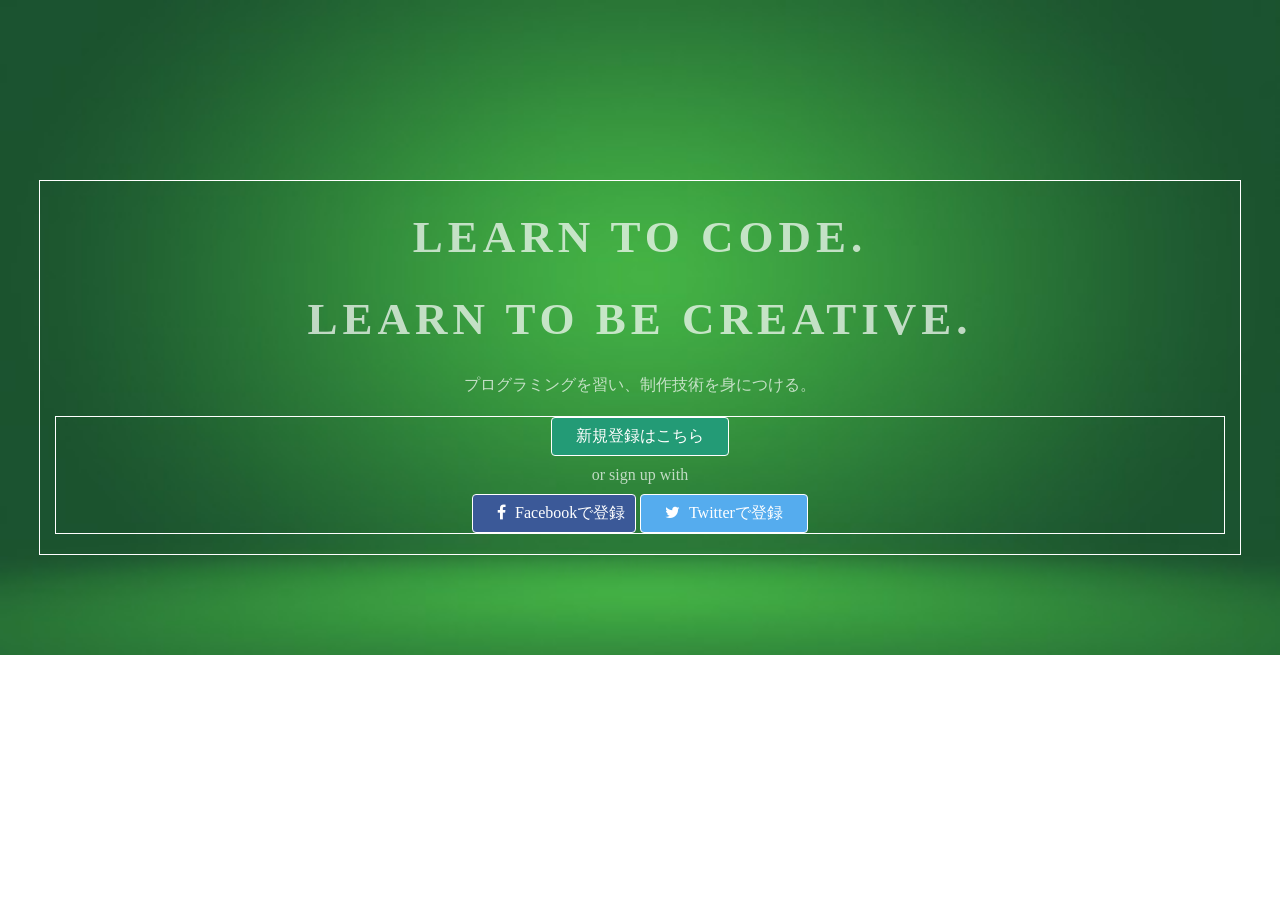
==== mygit_pracitice2.html @ 331b196c "Layout center add icon bottom" ====
<!DOCTYPE html>
<html lang="ja">

<head>
    <meta charset="UTF-8">
    <meta name="viewport" content="width=device-width, initial-scale=1">
    <title>SampleSite</title>
    <link rel="stylesheet" href="stylesheet.css">
    <link rel="stylesheet" href="https://maxcdn.bootstrapcdn.com/font-awesome/4.3.0/css/font-awesome.min.css">
</head>

<body>
    
    <header></header>

    <div class="top-wrapper">

        <div class="container">

            <h1>LEARN TO CODE.</h1>
            <h1>LEARN TO BE CREATIVE.</h1>
            <p>プログラミングを習い、制作技術を身につける。</p>
            <div class="btn-wrapper">
                <a href="#" class="btn signup">新規登録はこちら</a>
                <p>or sign up with</p>
                <a href="#" class="btn facebook">
                    <span class=" fa fa-facebook"></span>
                    Facebookで登録
                </a>
                <a href="#" class="btn twitter">
                    <span class="fa fa-twitter"></span>
                    Twitterで登録
                </a>
            </div>

        </div>

    </div>


    <div class="lesson-wrapper"></div>
    <div class="message-wrapper"></div>
    <footer></footer>

</body>
---- stylesheet.css ----
body {
    margin: 0;
}

a {
    text-decoration: none;
}

.container {
    width: 1170px;
    padding: 0 15px;
    margin: 0 auto;
    border: 1px solid white;
}

.top-wrapper {
    padding: 180px 0 100px 0;
    background-image: url(background_green.jpg);
    color: white;
    background-size: cover;
    text-align: center;
}

.top-wrapper h1 {
    opacity: 0.7;
    font-size: 45px;
    letter-spacing: 5px;
}

.top-wrapper p {
    opacity: 0.7;
}

.btn {
    border: 1px solid white;
    padding: 8px 24px;
    color: white;
    display: inline-block;
    border-radius: 4px;
}

.btn:hover {
    opacity: 1;
}

.signup {
    background-color: #239b76;
}

.facebook {
    background-color: #3b5998;
    padding-right: 10px;
}

.twitter {
    background-color: #55acee;
}

.btn-wrapper {
    border: 1px solid white;
    margin: 20px 0;
}

.btn-wrapper p {
    margin: 10px 0;
}

.fa {
    margin-right: 5px;
}
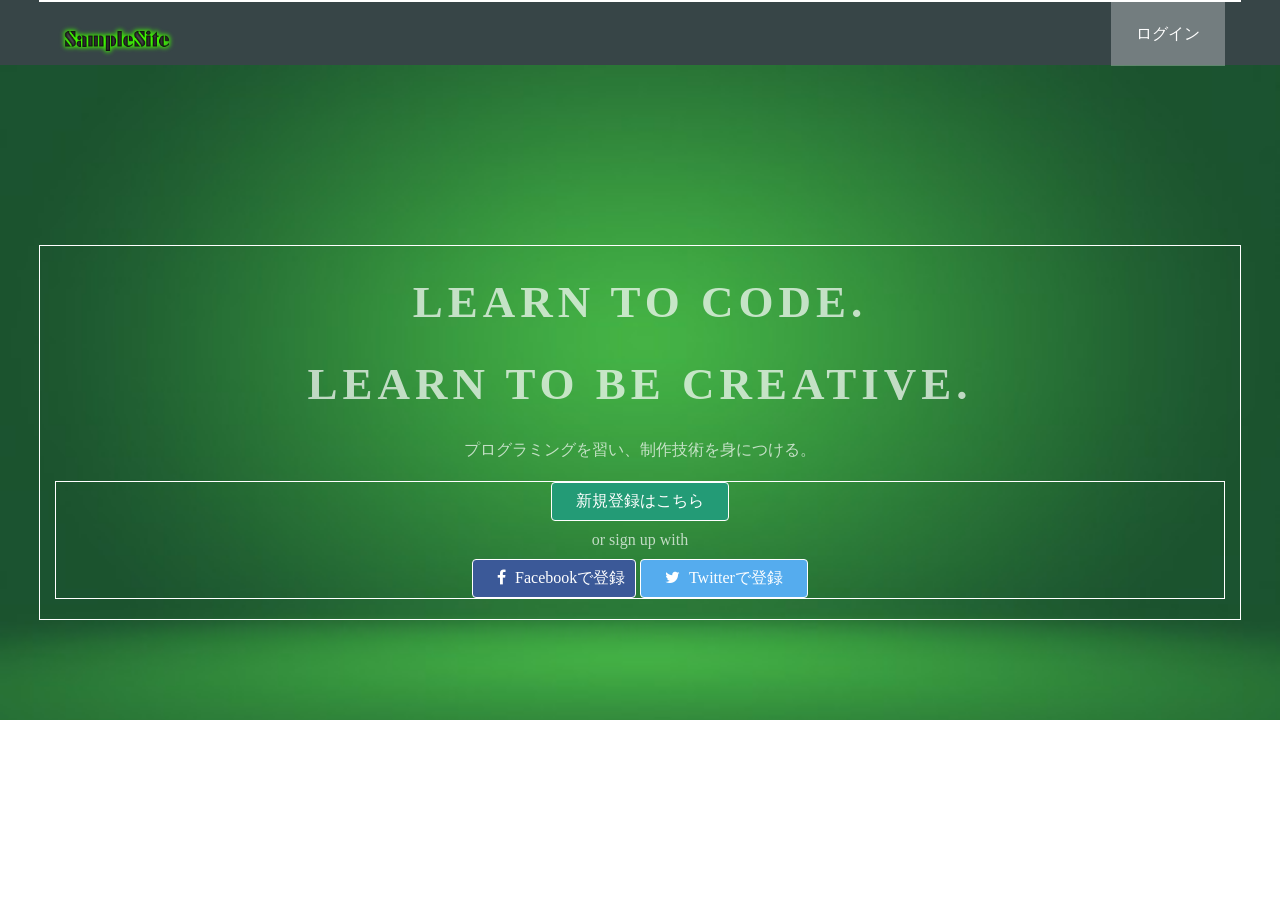
==== commit c737227a: "Add header elements" ====
--- a/mygit_pracitice2.html
+++ b/mygit_pracitice2.html
@@ -11,7 +11,21 @@
 
 <body>
     
-    <header></header>
+    <header>
+
+        <div class="container">
+
+            <div class="header-left">
+                <img src="sample-log3.png" class="logo" alt="logo-picture">
+            </div>
+
+            <div class="header-right">
+                <a href="#" class="login">ログイン</a>
+            </div>
+
+        </div>
+
+    </header>
 
     <div class="top-wrapper">
 
--- a/stylesheet.css
+++ b/stylesheet.css
@@ -67,4 +67,36 @@
 
 .fa {
     margin-right: 5px;
-}+}
+
+header {
+    height: 65px;
+    background-color: rgba(34, 49, 52, 0.9);
+}
+
+.logo {
+    width: 124px;
+    margin-top: 20px;
+}
+
+.header-left {
+    float: left;
+}
+
+.header-right {
+    float: right;
+    background-color: rgba(255, 255, 255, 0.3);
+    transition: all 0.5s;
+}
+
+.header-right:hover {
+    background-color: rgba(255, 255, 255, 0.5);
+}
+
+.header-right a {
+    line-height: 65px;
+    padding: 0 25px;
+    color: white;
+    display: block;
+}
+
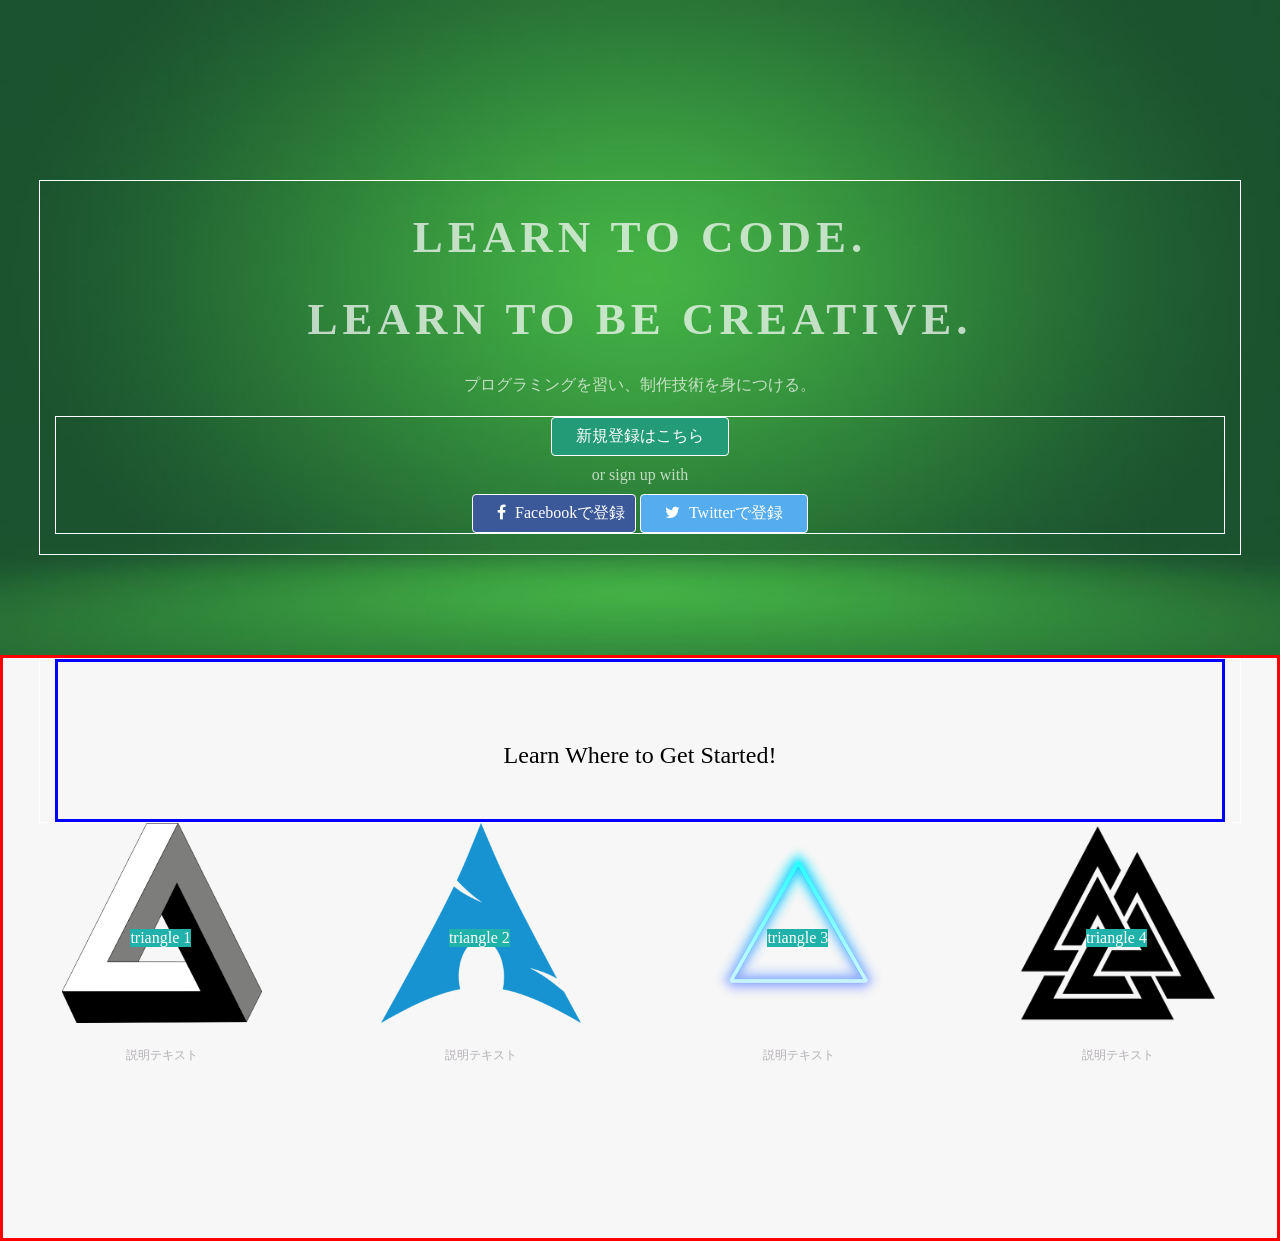
==== commit 8dbb6722: "Add lesson-wrapper elements" ====
--- a/mygit_pracitice2.html
+++ b/mygit_pracitice2.html
@@ -11,21 +11,7 @@
 
 <body>
     
-    <header>
-
-        <div class="container">
-
-            <div class="header-left">
-                <img src="sample-log3.png" class="logo" alt="logo-picture">
-            </div>
-
-            <div class="header-right">
-                <a href="#" class="login">ログイン</a>
-            </div>
-
-        </div>
-
-    </header>
+    <header></header>
 
     <div class="top-wrapper">
 
@@ -52,7 +38,52 @@
     </div>
 
 
-    <div class="lesson-wrapper"></div>
+    <div class="lesson-wrapper">
+
+        <div class="container">
+            <div class="heading">
+                <h2>Learn Where to Get Started!</h2>
+            </div>
+        </div>
+
+        <div class="lessons">
+            
+            <div class="lesson">
+                <div class="lesson-icon">
+                    <img src="triangle_img1.png" class="images" alt="">
+                    <p>triangle 1</p>
+                </div>
+                <p class="txt-contents">説明テキスト</p>
+            </div>
+
+            <div class="lesson">
+                <div class="lesson-icon">
+                    <img src="triangle_img2.png" alt="">
+                    <p>triangle 2</p>
+                </div>
+                <p class="txt-contents">説明テキスト</p>
+            </div>
+
+            <div class="lesson">
+                <div class="lesson-icon">
+                    <img src="triangle_img3.png" alt="">
+                    <p>triangle 3</p>
+                </div>
+                <p class="txt-contents">説明テキスト</p>
+            </div>
+
+            <div class="lesson">
+                <div class="lesson-icon">
+                    <img src="triangle_img4.png" alt="">
+                    <p>triangle 4</p>
+                </div>
+                <p class="txt-contents">説明テキスト</p>
+            </div>
+
+        </div>
+
+    </div>
+
     <div class="message-wrapper"></div>
     <footer></footer>
 
--- a/stylesheet.css
+++ b/stylesheet.css
@@ -69,34 +69,49 @@
     margin-right: 5px;
 }
 
-header {
-    height: 65px;
-    background-color: rgba(34, 49, 52, 0.9);
+.lesson-wrapper {
+    border: 3px solid red;
+    height: 500px;
+    padding-bottom: 80px;
+    background-color: #f7f7f7;
+    text-align: center;
 }
 
-.logo {
-    width: 124px;
-    margin-top: 20px;
+.heading {
+    border: 3px solid blue;
+    padding: 60px 0 30px 0;
 }
 
-.header-left {
-    float: left;
+.heading h2 {
+    font-weight: normal;
 }
 
-.header-right {
-    float: right;
-    background-color: rgba(255, 255, 255, 0.3);
-    transition: all 0.5s;
+.lesson-icon img {
+    height: 200px;
+    width: 200px;
 }
 
-.header-right:hover {
-    background-color: rgba(255, 255, 255, 0.5);
+.lesson {
+    float: left;
+    width: 25%;
 }
 
-.header-right a {
-    line-height: 65px;
-    padding: 0 25px;
-    color: white;
-    display: block;
+.lesson-icon {
+    position: relative;
 }
 
+.lesson-icon p {
+    position: absolute;
+    top: 90px;
+    background-color: lightseagreen;
+    color: white;
+    margin-left: 40%;
+}
+
+.txt-contents {
+    width: 80%;
+    display: inline-block;
+    margin-top: 20px;
+    font-size: 12px;
+    color: #b3aeb5;
+}
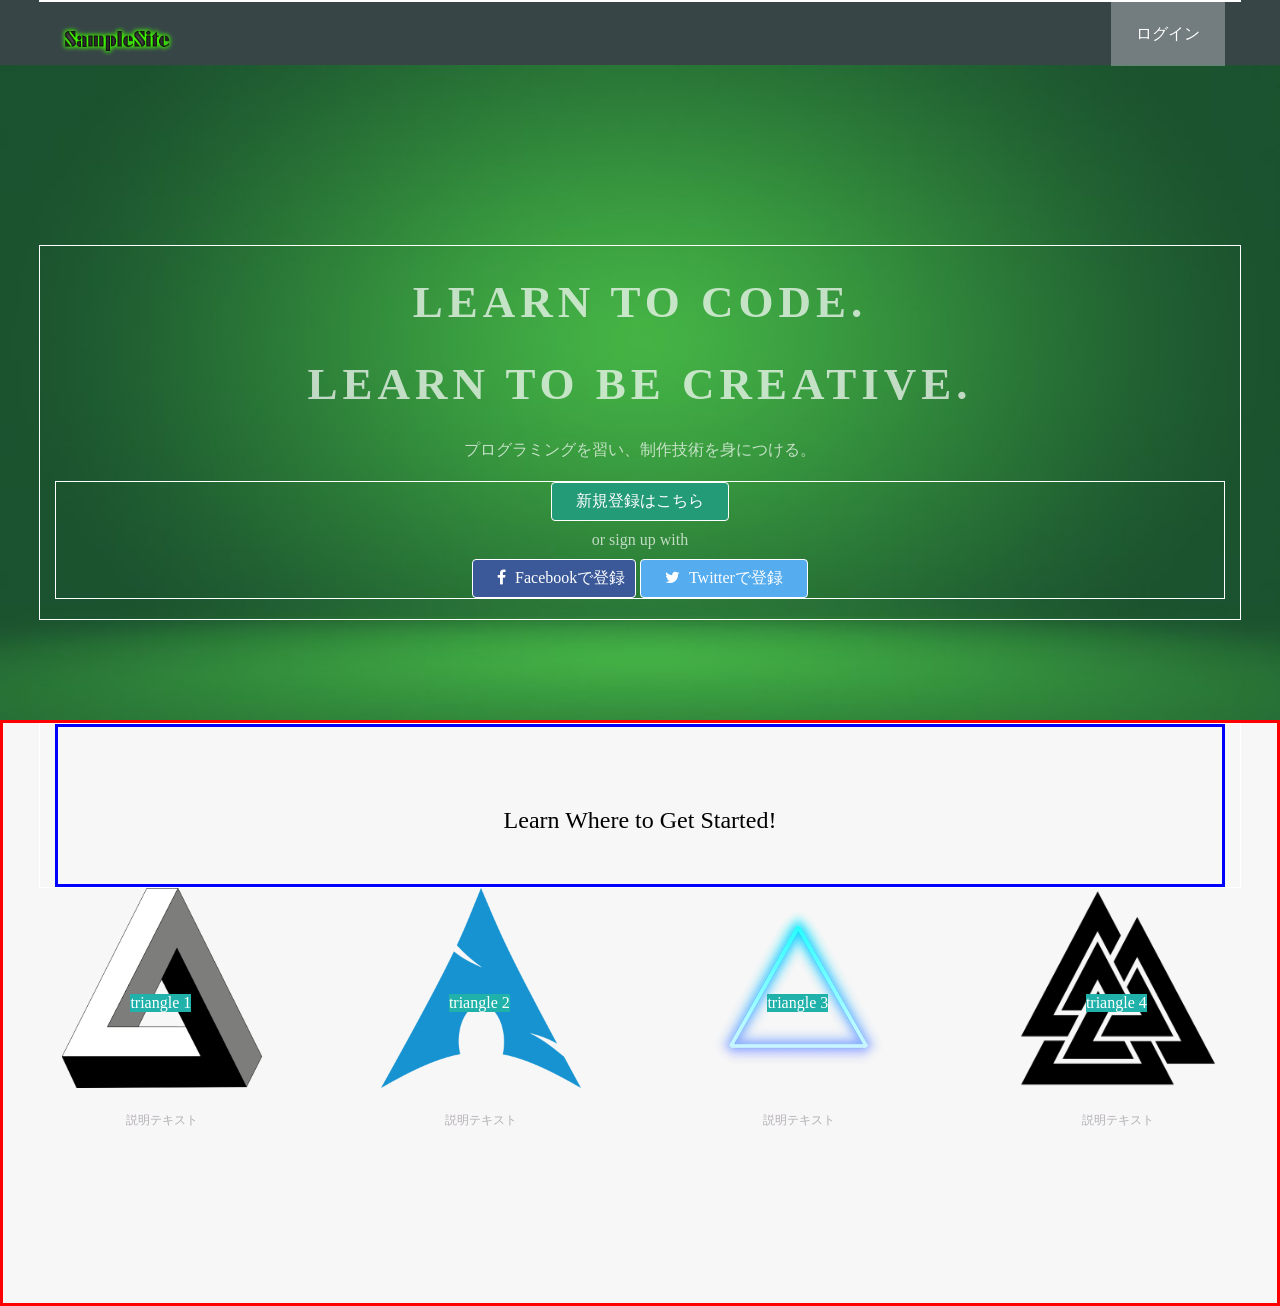
==== commit 89c48a10: "Merge develop to master" ====
--- a/mygit_pracitice2.html
+++ b/mygit_pracitice2.html
@@ -11,7 +11,21 @@
 
 <body>
     
-    <header></header>
+    <header>
+
+        <div class="container">
+
+            <div class="header-left">
+                <img src="sample-log3.png" class="logo" alt="logo-picture">
+            </div>
+
+            <div class="header-right">
+                <a href="#" class="login">ログイン</a>
+            </div>
+
+        </div>
+
+    </header>
 
     <div class="top-wrapper">
 
--- a/stylesheet.css
+++ b/stylesheet.css
@@ -114,4 +114,35 @@
     margin-top: 20px;
     font-size: 12px;
     color: #b3aeb5;
-}+}
+header {
+    height: 65px;
+    background-color: rgba(34, 49, 52, 0.9);
+}
+
+.logo {
+    width: 124px;
+    margin-top: 20px;
+}
+
+.header-left {
+    float: left;
+}
+
+.header-right {
+    float: right;
+    background-color: rgba(255, 255, 255, 0.3);
+    transition: all 0.5s;
+}
+
+.header-right:hover {
+    background-color: rgba(255, 255, 255, 0.5);
+}
+
+.header-right a {
+    line-height: 65px;
+    padding: 0 25px;
+    color: white;
+    display: block;
+}
+
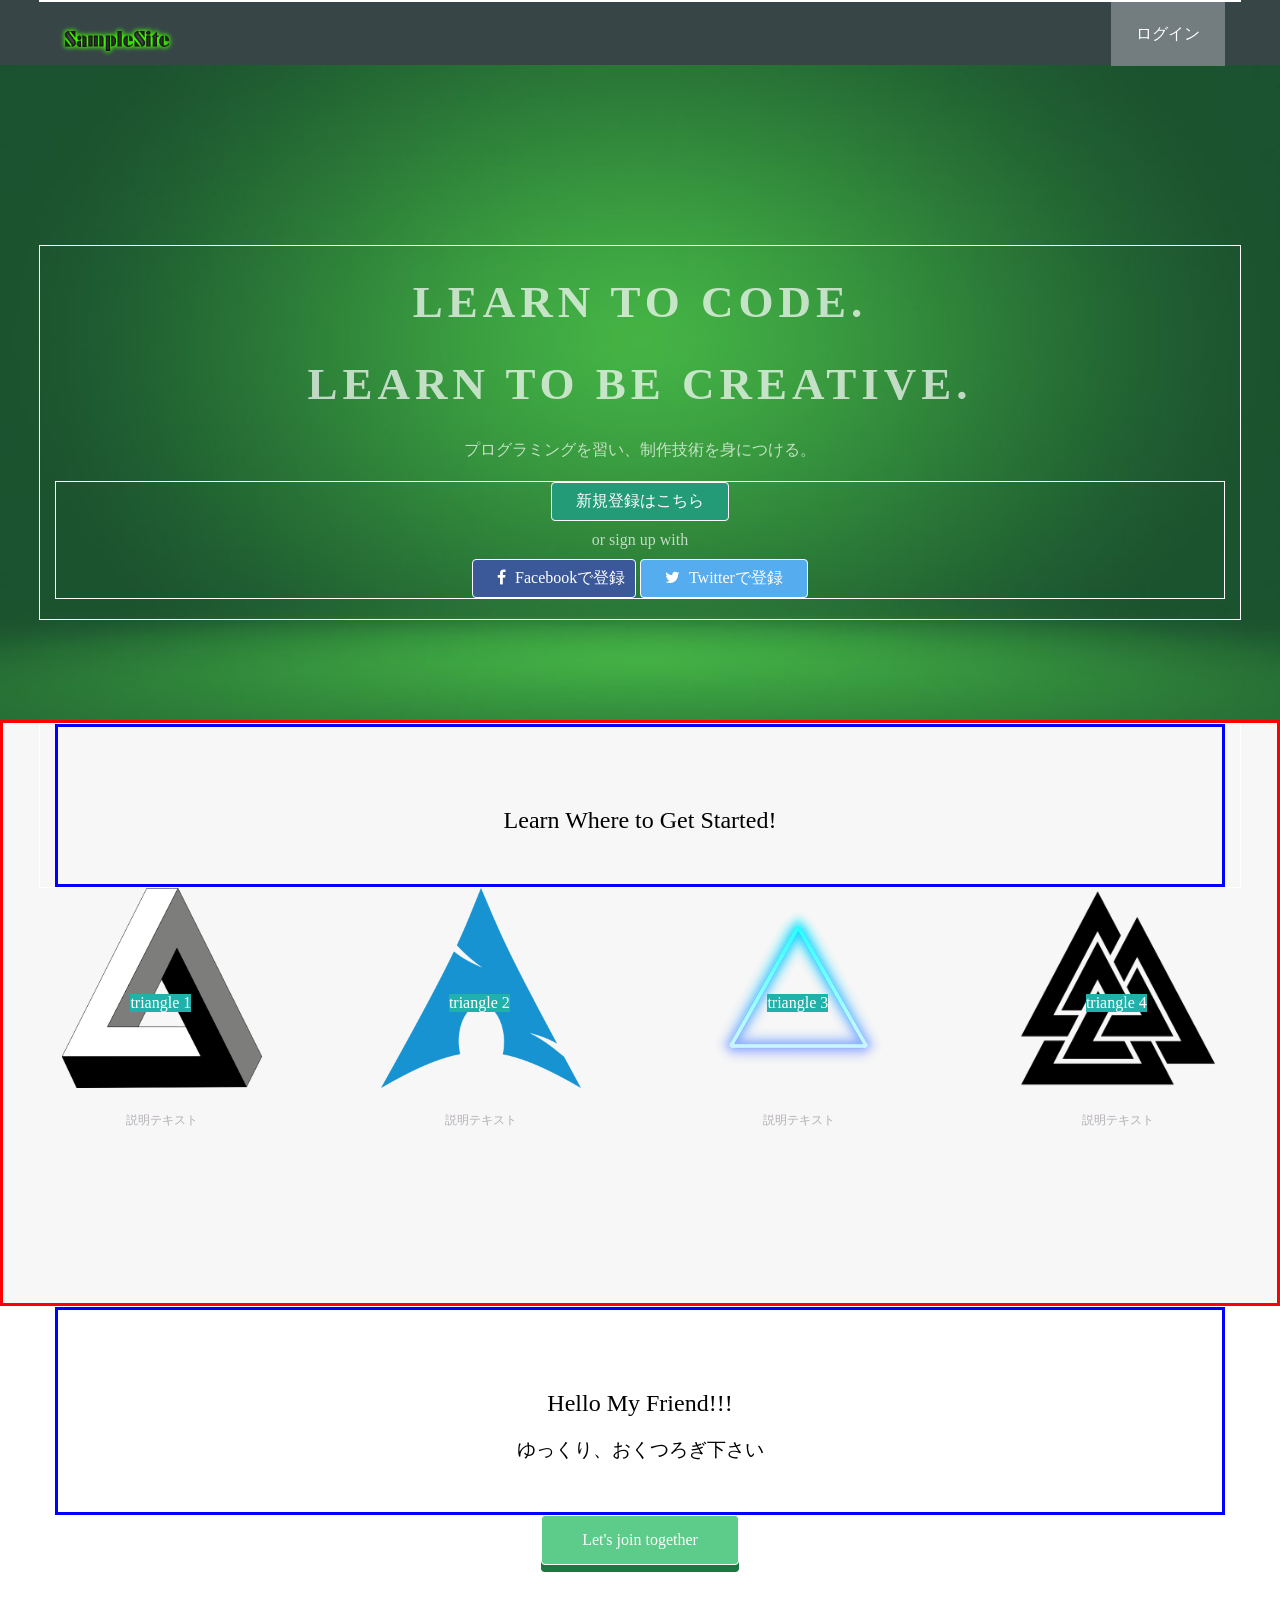
==== commit 034cea23: "Add message-wrapper elements" ====
--- a/mygit_pracitice2.html
+++ b/mygit_pracitice2.html
@@ -98,7 +98,20 @@
 
     </div>
 
-    <div class="message-wrapper"></div>
+    <div class="message-wrapper">
+
+        <div class="container">
+            
+            <div class="heading">
+                <h2>Hello My Friend!!!</h2>
+                <h3>ゆっくり、おくつろぎ下さい</h3>
+            </div>
+            <span class="btn message">Let's join together</span>
+
+        </div>
+
+    </div>
+
     <footer></footer>
 
 </body>
--- a/stylesheet.css
+++ b/stylesheet.css
@@ -146,3 +146,25 @@
     display: block;
 }
 
+.message-wrapper {
+    border-bottom: 1px solid #eee;
+    padding-bottom: 80px;
+    text-align: center;
+}
+
+.message {
+    background-color: hsl(144, 51%, 58%);
+    padding: 15px 40px;
+    cursor: pointer;
+    box-shadow: 0 7px #1a7940;
+}
+
+.heading h3 {
+    font-weight: normal;
+}
+
+.message:active {
+    box-shadow: none;
+    position: relative;
+    top: 7px;
+}
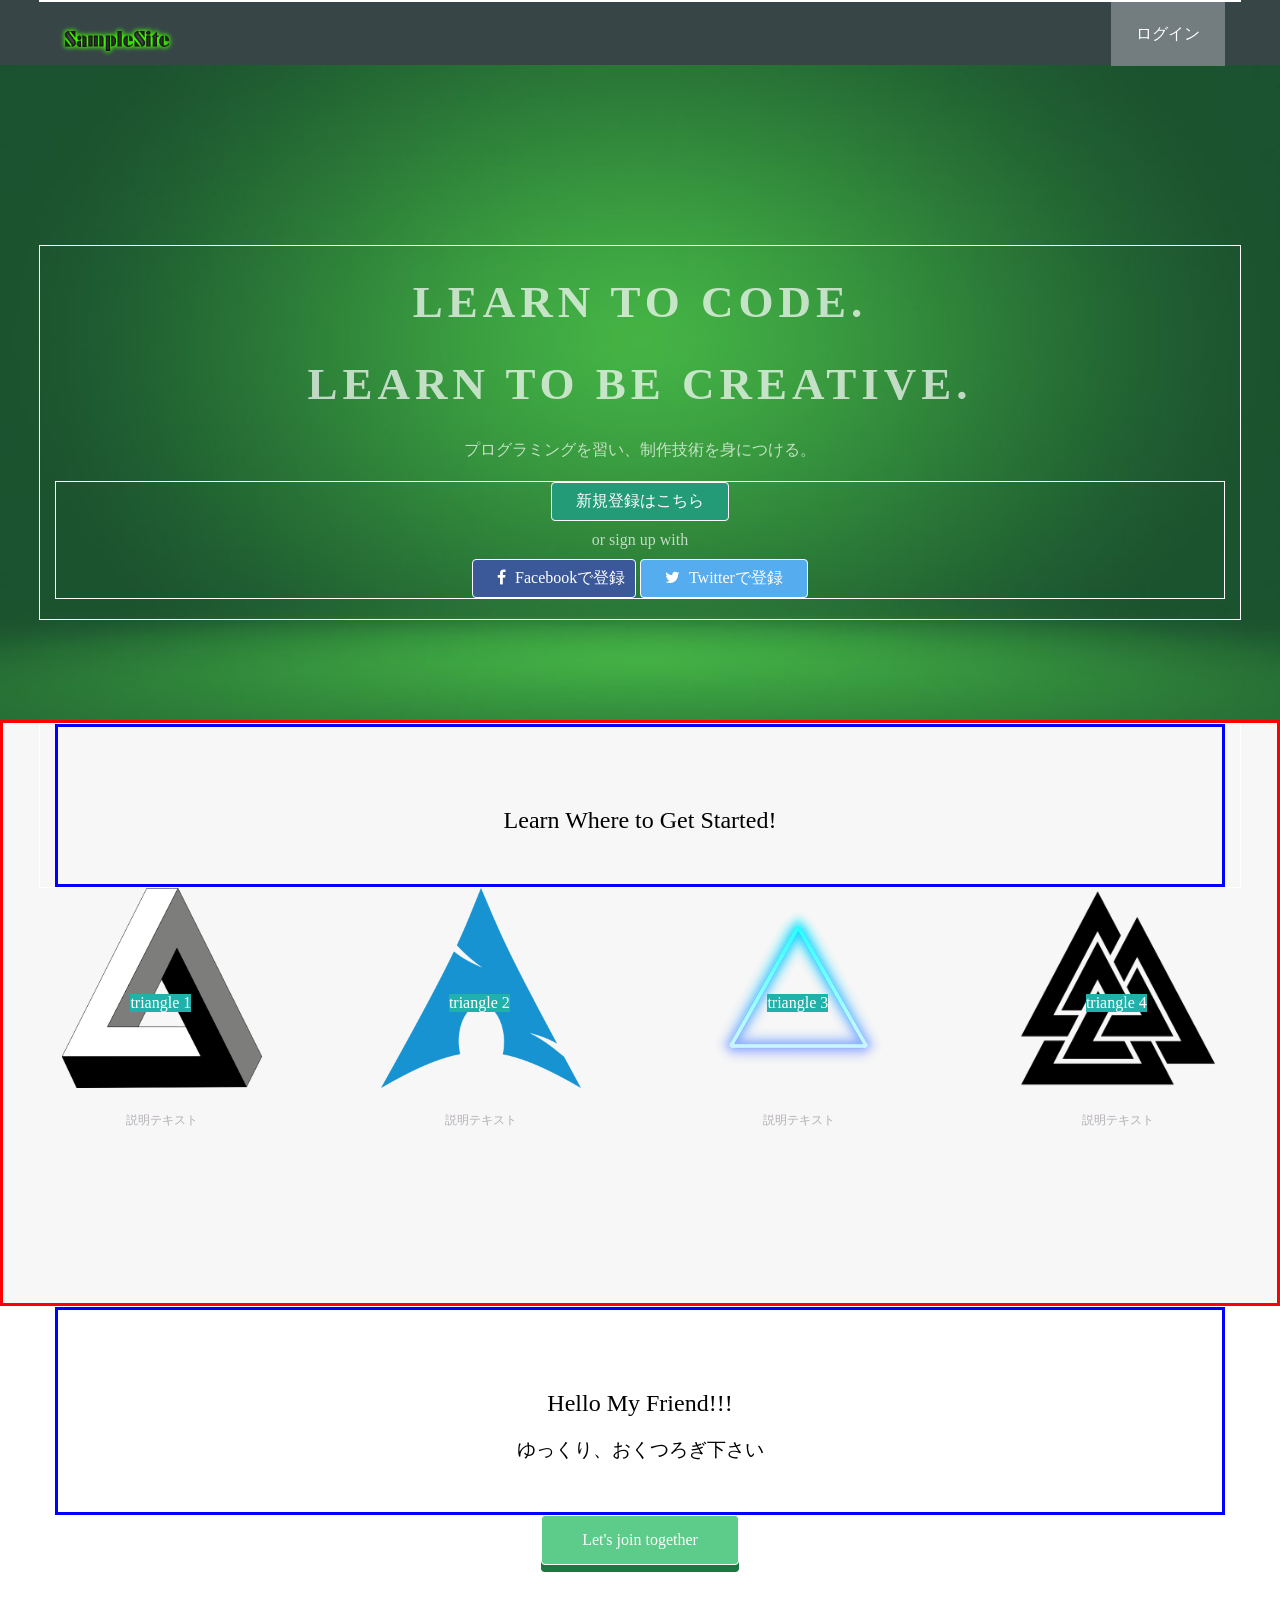
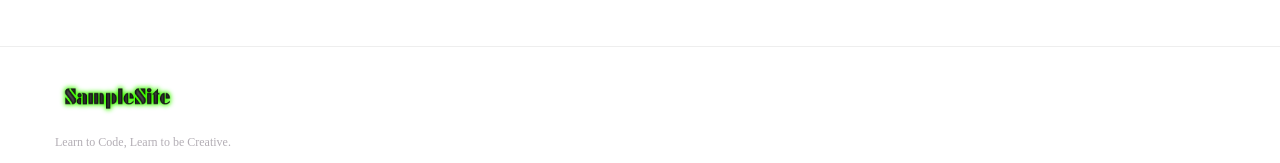
==== commit 31992b26: "Add footer elements" ====
--- a/mygit_pracitice2.html
+++ b/mygit_pracitice2.html
@@ -112,6 +112,15 @@
 
     </div>
 
-    <footer></footer>
+    <footer>
+
+        <div class="container">
+
+            <img src="sample-log3.png" alt="">
+            <p>Learn to Code, Learn to be Creative.</p>
+
+        </div>
+
+    </footer>
 
 </body>
--- a/stylesheet.css
+++ b/stylesheet.css
@@ -168,3 +168,16 @@
     position: relative;
     top: 7px;
 }
+
+footer img {
+    width: 125px;
+}
+
+footer p {
+    color: #b3aeb5;
+    font-size: 12px;
+}
+
+footer {
+    padding-top: 30px;
+}
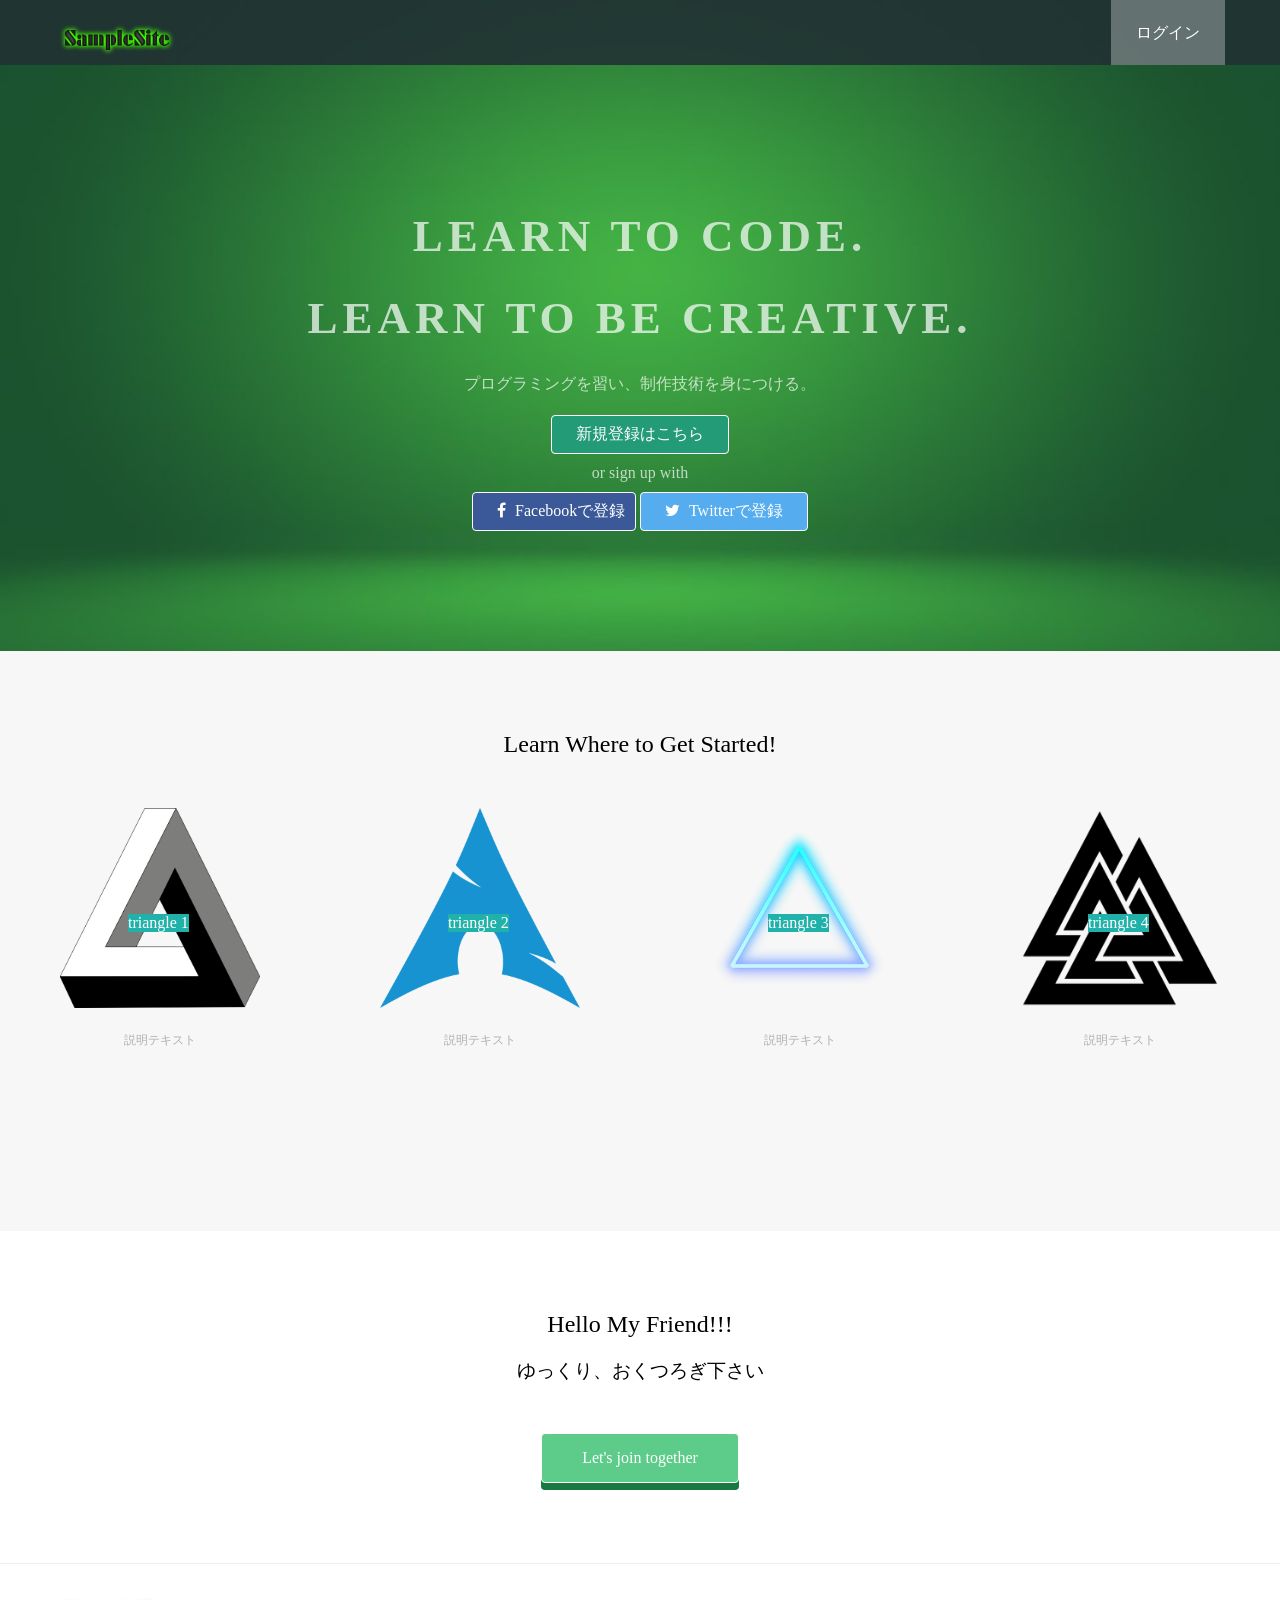
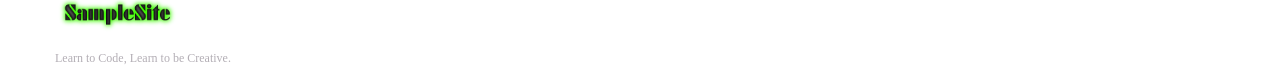
==== commit e57934d3: "Update mygit_pracitice2.html" ====
--- a/mygit_pracitice2.html
+++ b/mygit_pracitice2.html
@@ -123,4 +123,5 @@
 
     </footer>
 
-</body>+</body>
+</html>
--- a/stylesheet.css
+++ b/stylesheet.css
@@ -10,7 +10,6 @@
     width: 1170px;
     padding: 0 15px;
     margin: 0 auto;
-    border: 1px solid white;
 }
 
 .top-wrapper {
@@ -57,7 +56,6 @@
 }
 
 .btn-wrapper {
-    border: 1px solid white;
     margin: 20px 0;
 }
 
@@ -70,7 +68,6 @@
 }
 
 .lesson-wrapper {
-    border: 3px solid red;
     height: 500px;
     padding-bottom: 80px;
     background-color: #f7f7f7;
@@ -78,7 +75,6 @@
 }
 
 .heading {
-    border: 3px solid blue;
     padding: 60px 0 30px 0;
 }
 
@@ -118,6 +114,11 @@
 header {
     height: 65px;
     background-color: rgba(34, 49, 52, 0.9);
+    position: fixed;
+    top: 0;
+    left: 0;
+    right: 0;
+    z-index: 10;
 }
 
 .logo {
